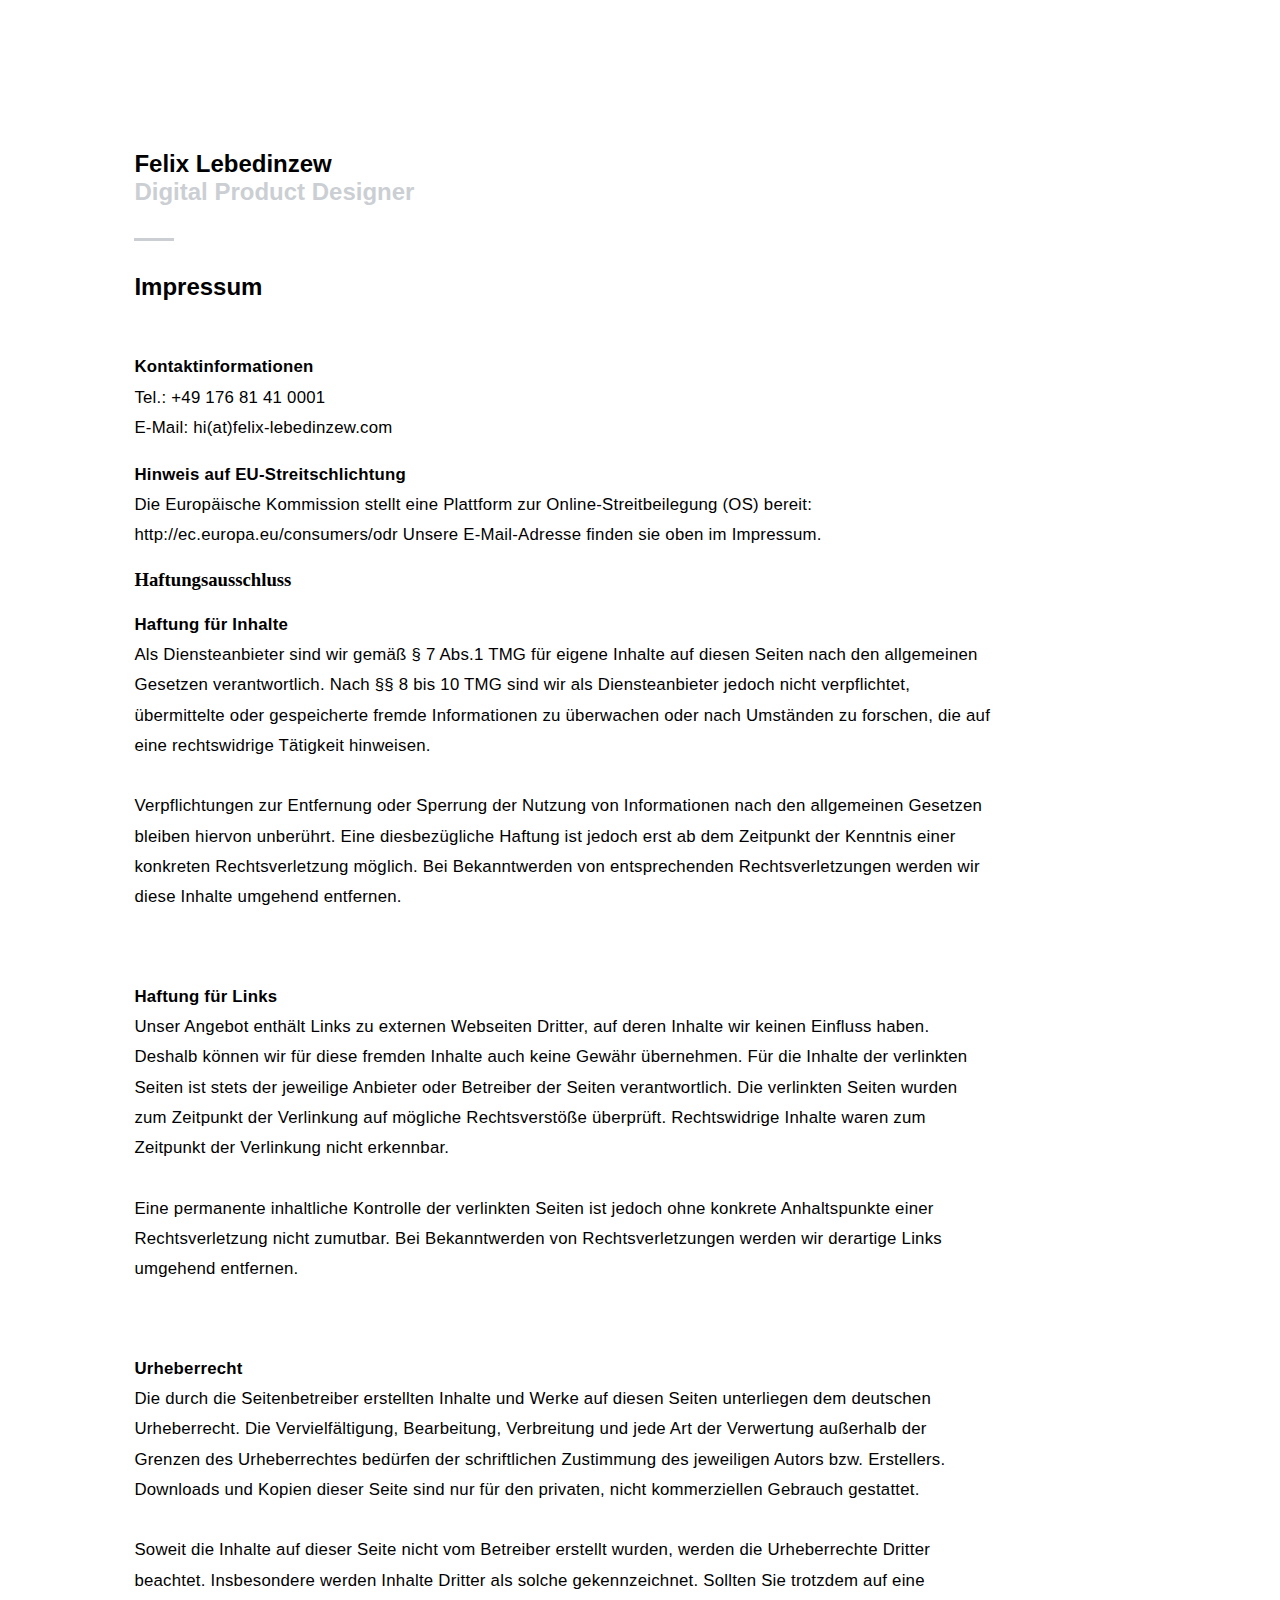
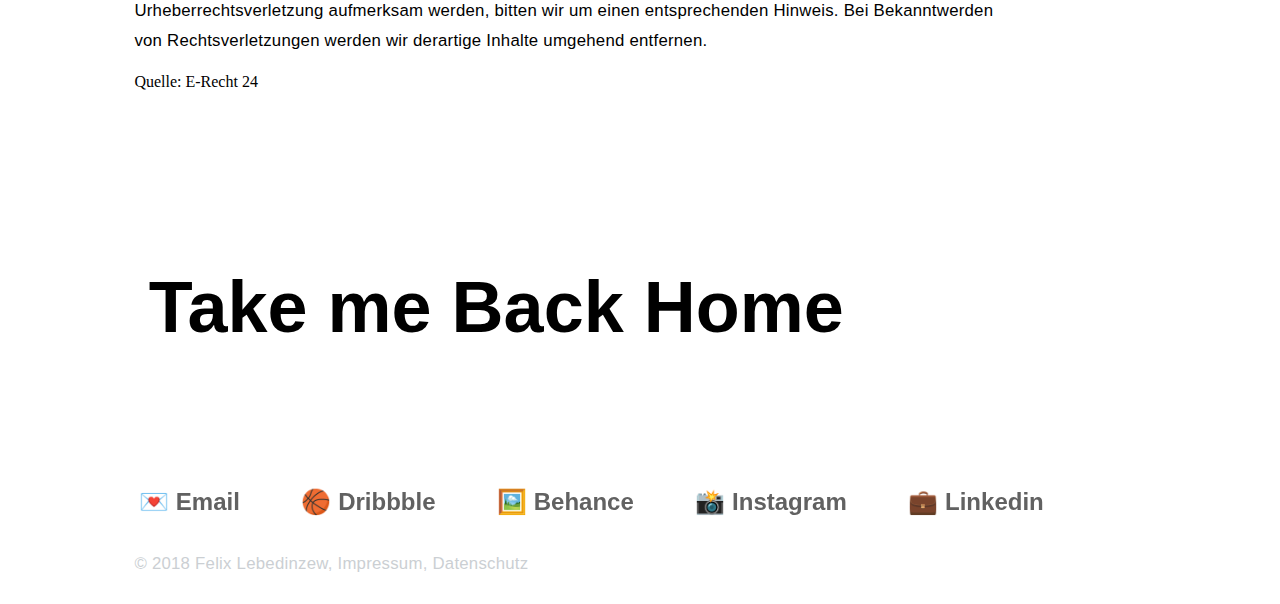
==== imprint.html @ 824f8bba "Add files via upload" ====
<!DOCTYPE html>
<html lang="en">
  <head>
    <meta charset="UTF-8">
    <meta name="viewport" content="width=device-width, initial-scale=1.0">
    <meta http-equiv="X-UA-Compatible" content="ie=edge">
    <title>Example</title>
    <link rel="stylesheet" href="styles.css">
  </head>
  <body>
    <section class="startSection">
      <div class="wrapper">
        <div>
          <a href="index.html"><h1>Felix Lebedinzew </br><span class="color1">Digital Product Designer</span></h1></a>
          <hr align="left">
          <p class="color2"><p>
            <h1>Impressum</br></h1>
            </br>
          </p>
          <p>
            <b>Kontaktinformationen</b></br>
            Tel.: +49 176 81 41 0001</br>
            E-Mail: hi(at)felix-lebedinzew.com
          </p>
          <p>
            <b>Hinweis auf EU-Streitschlichtung</b></br>
            Die Europäische Kommission stellt eine Plattform zur Online-Streitbeilegung (OS) bereit:  <a target="_blank" href="http://ec.europa.eu/consumers/odr">http://ec.europa.eu/consumers/odr</a>
            Unsere E-Mail-Adresse finden sie oben im Impressum.
          </p>

          <div>
            <h3 >Haftungsausschluss</h3>
            <p>
              <b>Haftung für Inhalte</b></br>
              Als Diensteanbieter sind wir gemäß § 7 Abs.1 TMG für eigene Inhalte auf diesen Seiten nach den allgemeinen Gesetzen verantwortlich. Nach §§ 8 bis 10 TMG sind wir als Diensteanbieter jedoch nicht verpflichtet, übermittelte oder gespeicherte fremde Informationen zu überwachen oder nach Umständen zu forschen, die auf eine rechtswidrige Tätigkeit hinweisen.
              </br>
              </br>
              Verpflichtungen zur Entfernung oder Sperrung der Nutzung von Informationen nach den allgemeinen Gesetzen bleiben hiervon unberührt. Eine diesbezügliche Haftung ist jedoch erst ab dem Zeitpunkt der Kenntnis einer konkreten Rechtsverletzung möglich. Bei Bekanntwerden von entsprechenden Rechtsverletzungen werden wir diese Inhalte umgehend entfernen.
            </p>
            </br>
            </br>
            <p>
              <b>Haftung für Links</b></br>
              Unser Angebot enthält Links zu externen Webseiten Dritter, auf deren Inhalte wir keinen Einfluss haben. Deshalb können wir für diese fremden Inhalte auch keine Gewähr übernehmen. Für die Inhalte der verlinkten Seiten ist stets der jeweilige Anbieter oder Betreiber der Seiten verantwortlich. Die verlinkten Seiten wurden zum Zeitpunkt der Verlinkung auf mögliche Rechtsverstöße überprüft. Rechtswidrige Inhalte waren zum Zeitpunkt der Verlinkung nicht erkennbar.
              </br>
              </br>
              Eine permanente inhaltliche Kontrolle der verlinkten Seiten ist jedoch ohne konkrete Anhaltspunkte einer Rechtsverletzung nicht zumutbar. Bei Bekanntwerden von Rechtsverletzungen werden wir derartige Links umgehend entfernen.
            </p>
          </br>
          </br>
          <p>
            <b>Urheberrecht</b></br>
            Die durch die Seitenbetreiber erstellten Inhalte und Werke auf diesen Seiten unterliegen dem deutschen Urheberrecht. Die Vervielfältigung, Bearbeitung, Verbreitung und jede Art der Verwertung außerhalb der Grenzen des Urheberrechtes bedürfen der schriftlichen Zustimmung des jeweiligen Autors bzw. Erstellers. Downloads und Kopien dieser Seite sind nur für den privaten, nicht kommerziellen Gebrauch gestattet.
            </br>
            </br>
            Soweit die Inhalte auf dieser Seite nicht vom Betreiber erstellt wurden, werden die Urheberrechte Dritter beachtet. Insbesondere werden Inhalte Dritter als solche gekennzeichnet. Sollten Sie trotzdem auf eine Urheberrechtsverletzung aufmerksam werden, bitten wir um einen entsprechenden Hinweis. Bei Bekanntwerden von Rechtsverletzungen werden wir derartige Inhalte umgehend entfernen.
          </p>
          <a href="https://www.e-recht24.de">Quelle: E-Recht 24</a>
        </div>

        </div>

    </section>

    <a href="index.html"><h1 class="h0 hvr-sweep-to-right">Take me Back Home </h1></a>


    <!-- Social Media -->
    <div class="socialMedia">
      <a href="mailto:hi@felix-lebedinzew.com"><h1 class="hvr-sweep-to-right color2">💌 Email</h1></a>
      <a href="https://dribbble.com/felixlebedinzew" target="_blank"><h1 class="hvr-sweep-to-right color2">🏀 Dribbble</h1></a>
      <a href="https://www.behance.net/felixlebedinzew" target="_blank"><h1 class="hvr-sweep-to-right color2">🖼️ Behance</h1></a>
      <a href="https://www.instagram.com/felixishappy/" target="_blank"><h1 class="hvr-sweep-to-right color2">📸 Instagram</h1></a>
      <a href="https://www.linkedin.com/in/felix-lebedinzew-8358b8115/" target="_blank"><h1 class="hvr-sweep-to-right color2">💼 Linkedin</h1></a>
    </div>

    <!-- Legal -->
    <div class="wrapper">
      <p class="color1">© 2018 Felix Lebedinzew, <a href="imprint.html">Impressum</a>, <a href="privacy.html">Datenschutz</a></p>
    </div>


  </body>
</html>
---- styles.css ----
.h0 {
  font-family: "Helvetica Neue", Helvetica, Arial, sans-serif;
  font-size: 4.5em;
  margin-left: 10%;
}

h1 {
  font-family: "Helvetica Neue", Helvetica, Arial, sans-serif;
  font-size: 1.5em;
}

p, ul {
  font-family: "Helvetica Neue", Helvetica, Arial, sans-serif;
  font-size: 1.05em;
  line-height: 1.8em;
  list-style: none;
  letter-spacing: 0.24px;
}

ul {
  display: inline;
}

p {
  padding-right: 15%;
}

hr {
  background-color: #CBCFD3;
  height: 3px;
  width: 40px;
  border: none;
  margin-top: 2em;
  margin-bottom: 2em;
}

img {
  width: 100%;
}

a {
  color: inherit; /* blue colors for links too */
  text-decoration: inherit; /* no underline */
}

.color1 {
  color: #CBCFD3;
}

.color2 {
  color: #616161;
}

.colorNeugelb {
  color: #F73F24;
  font-weight: 500;
}

.colorCommerzbank {
  color: #ffcc33;
  font-weight: 500;
}

.colorPixelPink{
  color: #e6004e;
  font-weight: 500;
}

.colorDeinWunschmotiv{
  color: #3DA7B8;
  font-weight: 500;
}


.hideme
{
    opacity:0;
}
/* PROJECT STYLES */

.projectsSection {
  padding-left: 10%;
  padding-right: 10%;
}

.projectLeft {
  float: left;
  width: 49%;
  margin-right: 1%;
  margin-bottom: 5em;
  transition: all .5s ease;
  padding-bottom: 6%;
}

.projectRight {
  float: left;
  width: 49%;
  margin-left: 1%;
  margin-bottom: 5em;
  transition: all .5s ease;
  padding-bottom: 6%;
}

.projectTitle {
  float: left;
  width: 48%;
  padding-left: 2%;
  padding-top: 1%;
}

.projectMeta {
  float: left;
  width: 50%;
}

.projectLeft:hover, .projectRight:hover,
.projectLeft:focus, .projectRight:focus  {
  box-shadow: 2px 8px 20px 0 rgba(31,32,68,.19);
  transform: scale(1.01, 1.01);
  transition: all .5s ease;
}

.project img{
  width: 100%;
}


.img-responsive {
    background: url("img/me.jpg");
    overflow: hidden;
    background-size: cover;
    background-position: center center;
    margin-left: 2em;
    min-height: 65vh;
}

.startSection {
  padding-top: 10%;
  padding-bottom: 10%;
}

.wrapper {
  display: flex;
  padding-left: 10%;
  padding-right: 10%;
}

.wrapper > div {
  border-radius: 3px;
  flex: 1;
}

.socialMedia {
  padding-top: 6%;
  padding-left: 10%;
  padding-right: 10%;
}

/* Sweep To Right */
.hvr-sweep-to-right {
  display: inline-block;
  vertical-align: middle;
  margin-right: 2em;
  padding-right: .2em;
  padding-left: .2em;
  -webkit-transform: translateZ(0);
  transform: translateZ(0);
  box-shadow: 0 0 1px rgba(0, 0, 0, 0);
  -webkit-backface-visibility: hidden;
  backface-visibility: hidden;
  -moz-osx-font-smoothing: grayscale;
  position: relative;
  -webkit-transition-property: color;
  transition-property: color;
  -webkit-transition-duration: 0.3s;
  transition-duration: 0.3s;
}
.hvr-sweep-to-right:before {
  content: "";
  position: absolute;
  z-index: -1;
  top: 0;
  left: 0;
  right: 0;
  bottom: 0;
  background: #000;
  -webkit-transform: scaleX(0);
  transform: scaleX(0);
  -webkit-transform-origin: 0 50%;
  transform-origin: 0 50%;
  -webkit-transition-property: transform;
  transition-property: transform;
  -webkit-transition-duration: 0.3s;
  transition-duration: 0.3s;
  -webkit-transition-timing-function: ease-out;
  transition-timing-function: ease-out;
}
.hvr-sweep-to-right:hover, .hvr-sweep-to-right:focus, .hvr-sweep-to-right:active {
  color: white;
}
.hvr-sweep-to-right:hover:before, .hvr-sweep-to-right:focus:before, .hvr-sweep-to-right:active:before {
  -webkit-transform: scaleX(1);
  transform: scaleX(1);
}

/* Smartphones (portrait) ----------- */
@media (max-width : 980px) {

  p {
    padding-right: 0%;
  }

  .projectLeft {
    float: left;
    width: 100%;
  }

  .projectRight {
    float: left;
    width: 100%;
  }

  .projectTitle {
    float: left;
    width: 98%;
    padding-left: 2%;
  }

  .projectMeta {
    float: left;
    width: 98%;
    padding-left: 2%;
    display: inline;
    padding-bottom: 16%;
    margin-top: -3%;
  }

  .wrapper {
    display: inline-block;
  }

  .wrapper > div {
    border-radius: 3px;
    flex: 1;
    width: 100%;
  }

  .socialMedia {
    max-width: 100%;
  }

  .img-responsive {
    padding-top: 5%;
    min-height: 45vh;
    margin-left: 0em;
    width: 100%;
  }
}
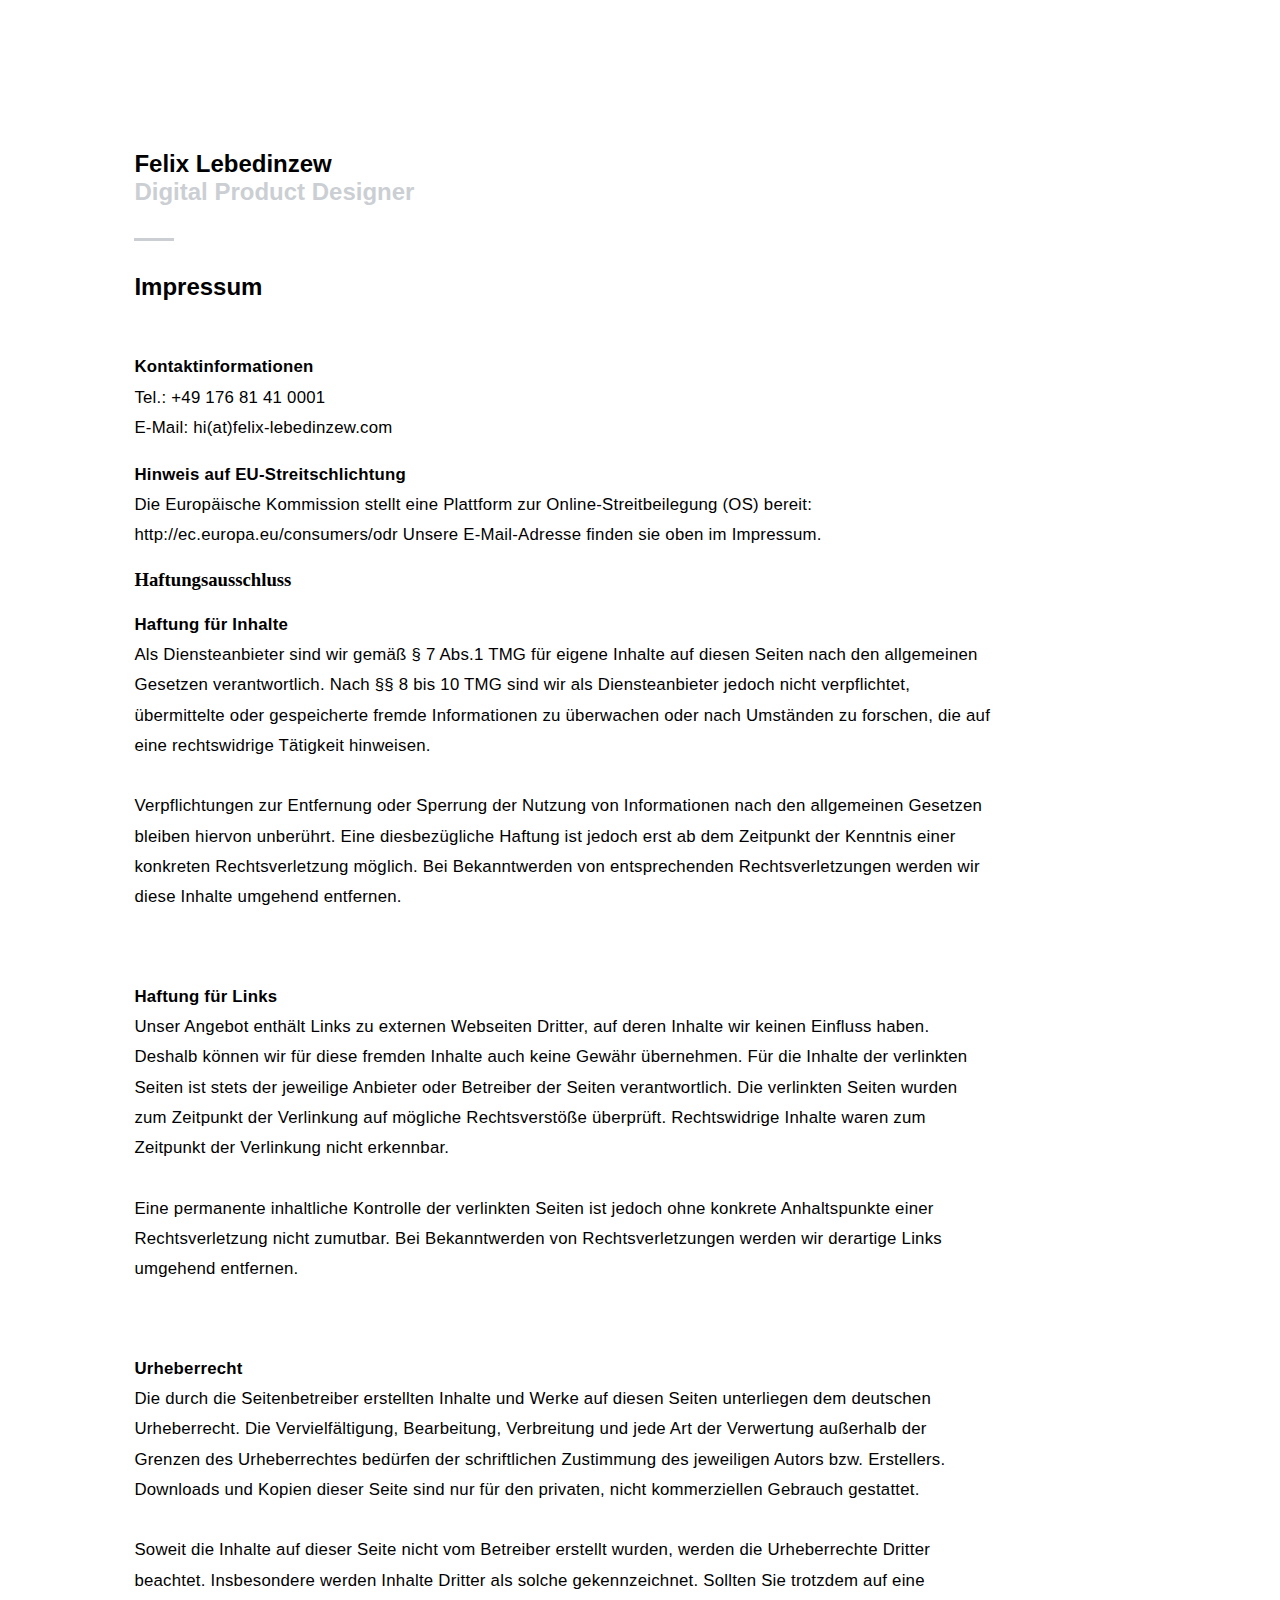
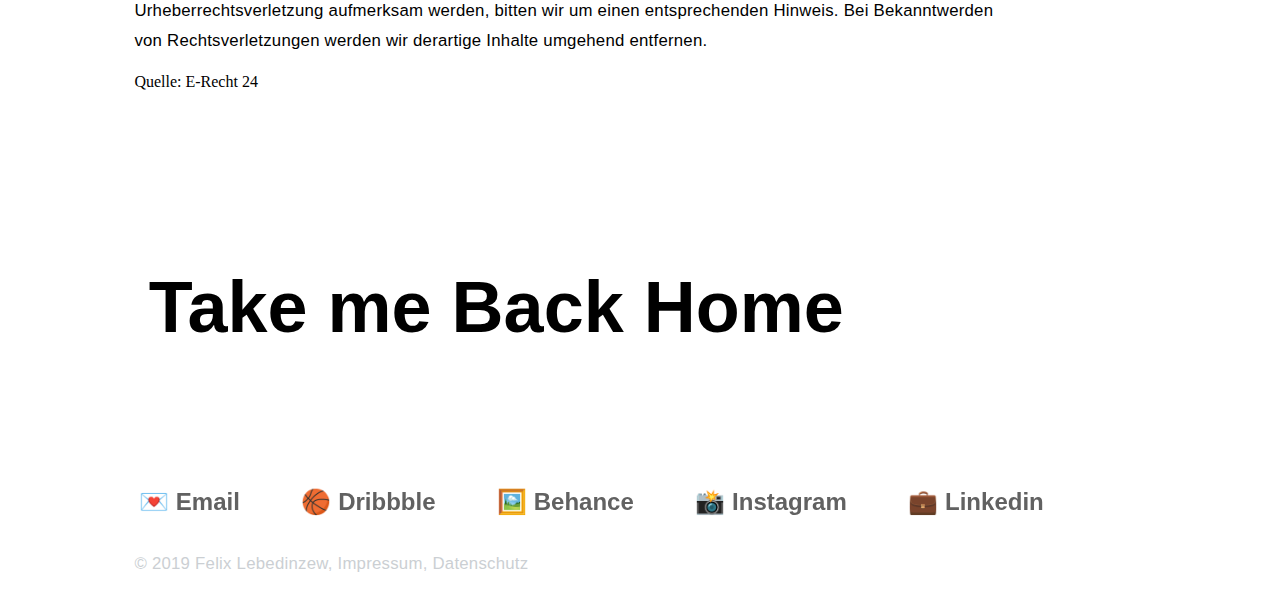
==== commit 450305da: "Update imprint.html" ====
--- a/imprint.html
+++ b/imprint.html
@@ -76,9 +76,8 @@
 
     <!-- Legal -->
     <div class="wrapper">
-      <p class="color1">© 2018 Felix Lebedinzew, <a href="imprint.html">Impressum</a>, <a href="privacy.html">Datenschutz</a></p>
+      <p class="color1">© 2019 Felix Lebedinzew, <a href="imprint.html">Impressum</a>, <a href="privacy.html">Datenschutz</a></p>
     </div>
-
 
   </body>
 </html>
